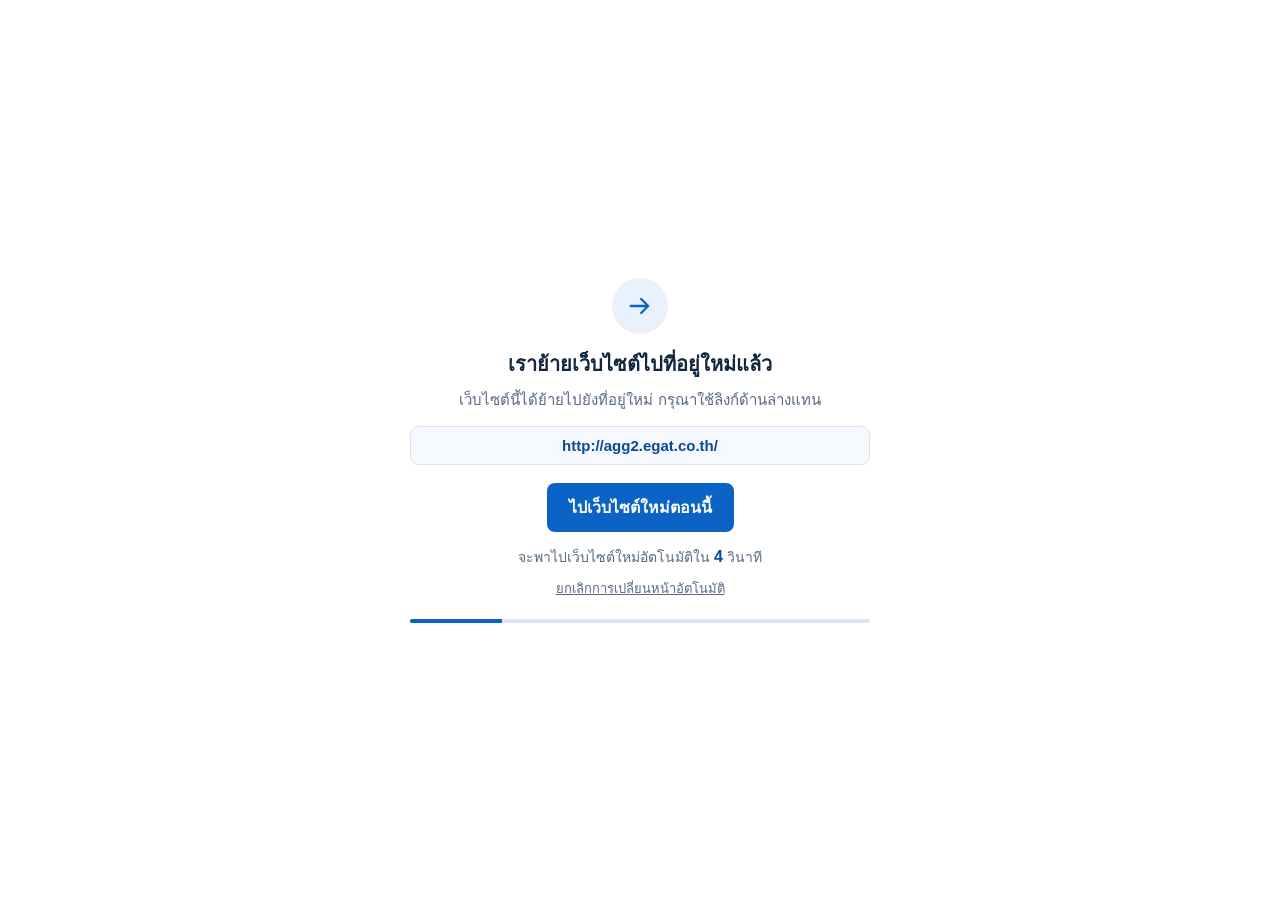
==== redirect/index.html @ e5b0041a "Add a drop-in 'we moved' popup page for the old EGAT site The old site needs to tell visitors it has" ====
<!DOCTYPE html>
<html lang="th">
<head>
<meta charset="utf-8">
<meta name="viewport" content="width=device-width, initial-scale=1">
<meta name="robots" content="noindex">
<title>เว็บไซต์ย้ายไปที่อยู่ใหม่</title>
<style>
  :root {
    --bg: #ffffff;
    --fg: #12263f;
    --muted: #5a6b82;
    --brand: #0b63c5;
    --brand-dark: #084a95;
    --border: #dde5ef;
  }
  * { box-sizing: border-box; }
  html, body {
    margin: 0;
    padding: 0;
    height: 100%;
    background: var(--bg);
    color: var(--fg);
    font-family: "Noto Sans Thai", "Sarabun", "Segoe UI", Tahoma, sans-serif;
    -webkit-text-size-adjust: 100%;
  }
  .wrap {
    min-height: 100%;
    display: flex;
    align-items: center;
    justify-content: center;
    padding: 24px 20px;
    text-align: center;
  }
  .card { max-width: 460px; width: 100%; }
  .icon {
    width: 56px; height: 56px;
    margin: 0 auto 16px;
    border-radius: 50%;
    background: #e8f1fc;
    color: var(--brand);
    display: flex; align-items: center; justify-content: center;
  }
  .icon svg { width: 28px; height: 28px; }
  h1 { font-size: 20px; line-height: 1.4; margin: 0 0 10px; }
  p { margin: 0 0 8px; font-size: 15px; line-height: 1.6; color: var(--muted); }
  .newurl {
    display: block;
    margin: 14px 0 18px;
    padding: 10px 12px;
    background: #f5f8fc;
    border: 1px solid var(--border);
    border-radius: 8px;
    font-size: 15px;
    color: var(--brand-dark);
    word-break: break-all;
    text-decoration: none;
    font-weight: 600;
  }
  .newurl:hover { background: #eaf2fb; }
  .btn {
    display: inline-block;
    padding: 12px 22px;
    border: 0;
    border-radius: 8px;
    background: var(--brand);
    color: #fff;
    font-size: 16px;
    font-weight: 700;
    font-family: inherit;
    text-decoration: none;
    cursor: pointer;
  }
  .btn:hover { background: var(--brand-dark); }
  .countdown {
    margin-top: 14px;
    font-size: 14px;
    color: var(--muted);
    min-height: 20px;
  }
  .countdown b { color: var(--brand-dark); font-size: 16px; }
  .cancel {
    display: block;
    margin: 6px auto 0;
    /* ต้องประกาศเอง เพราะ display:block ข้างบนทับค่า hidden ของเบราว์เซอร์ */
    background: none;
    border: 0;
    padding: 4px;
    color: var(--muted);
    font-size: 13px;
    font-family: inherit;
    text-decoration: underline;
    cursor: pointer;
  }
  .cancel[hidden] { display: none; }
  .bar {
    height: 4px;
    width: 100%;
    margin-top: 16px;
    background: var(--border);
    border-radius: 999px;
    overflow: hidden;
  }
  .bar > span {
    display: block;
    height: 100%;
    width: 100%;
    background: var(--brand);
    transform-origin: left center;
    transform: scaleX(0);
    transition: transform 1s linear;
  }
  @media (prefers-color-scheme: dark) {
    :root {
      --bg: #131a24; --fg: #eaf1f8; --muted: #a5b4c6;
      --brand: #4d9df0; --brand-dark: #7bb8f5; --border: #2a3542;
    }
    .icon { background: #1c2836; }
    .newurl { background: #1a2430; }
    .btn { color: #08111c; }
  }
</style>
</head>
<body>
<div class="wrap">
  <div class="card">
    <div class="icon" aria-hidden="true">
      <svg viewBox="0 0 24 24" fill="none" stroke="currentColor" stroke-width="2"
           stroke-linecap="round" stroke-linejoin="round">
        <path d="M4 12h14"></path><path d="M13 6l6 6-6 6"></path>
      </svg>
    </div>

    <h1>เราย้ายเว็บไซต์ไปที่อยู่ใหม่แล้ว</h1>
    <p>เว็บไซต์นี้ได้ย้ายไปยังที่อยู่ใหม่ กรุณาใช้ลิงก์ด้านล่างแทน</p>

    <a class="newurl" id="newUrlLink" href="#" target="_top" rel="noopener">&hellip;</a>

    <a class="btn" id="goNow" href="#" target="_top" rel="noopener">ไปเว็บไซต์ใหม่ตอนนี้</a>

    <div class="countdown" id="countdown"></div>
    <button class="cancel" id="cancel" type="button" hidden>ยกเลิกการเปลี่ยนหน้าอัตโนมัติ</button>

    <div class="bar" aria-hidden="true"><span id="bar"></span></div>
  </div>
</div>

<script>
(function () {
  "use strict";

  /* ---- ตั้งค่าได้ตรงนี้ ------------------------------------------------ */
  var TARGET_URL = "http://agg2.egat.co.th/";  // เว็บใหม่ที่จะวิ่งไป
  var SECONDS    = 5;                          // นับถอยหลังกี่วินาที
  /* --------------------------------------------------------------------- */

  // เว็บเก่าส่งค่ามาทาง query string ก็ได้ (ไม่ส่งก็ใช้ค่าด้านบน) เช่น
  //   redirect/index.html?url=https://example.com&sec=8
  try {
    var qs = new URLSearchParams(window.location.search);
    var qUrl = qs.get("url");
    var qSec = parseInt(qs.get("sec"), 10);
    if (qUrl && /^https?:\/\//i.test(qUrl)) { TARGET_URL = qUrl; }
    if (!isNaN(qSec) && qSec >= 0 && qSec <= 60) { SECONDS = qSec; }
  } catch (e) { /* เบราว์เซอร์เก่ามาก — ใช้ค่า default */ }

  var link      = document.getElementById("newUrlLink");
  var goNow     = document.getElementById("goNow");
  var countdown = document.getElementById("countdown");
  var cancelBtn = document.getElementById("cancel");
  var bar       = document.getElementById("bar");

  link.href = TARGET_URL;
  link.textContent = TARGET_URL;
  goNow.href = TARGET_URL;

  // พาทั้งหน้าไปเว็บใหม่ ไม่ใช่แค่ในกรอบ iframe — ไล่ลองทีละวิธี:
  //   1. postMessage บอกเว็บเก่าให้พาไปเอง (ใช้ได้แม้อยู่คนละโดเมน
  //      ถ้าเว็บเก่าวาง embed-snippet.html ไว้ ซึ่งมีตัวรับ message อยู่แล้ว)
  //   2. เขียน window.top ตรง ๆ (ใช้ได้เมื่ออยู่โดเมนเดียวกัน)
  //   3. เปลี่ยนหน้าใน iframe ตัวเอง — อย่างน้อยผู้ใช้ก็เห็นเว็บใหม่ในกรอบ
  // ส่วนลิงก์/ปุ่มที่ผู้ใช้กดเองมี target="_top" อยู่แล้ว จึงพาไปทั้งหน้าได้
  // ตามปกติแม้ข้ามโดเมน
  function redirect() {
    var inFrame = false;
    try { inFrame = window.top !== window.self; } catch (e) { inFrame = true; }

    if (inFrame) {
      try {
        window.parent.postMessage(
          { type: "site-moved-redirect", url: TARGET_URL }, "*"
        );
      } catch (e) { /* ไม่เป็นไร ลองวิธีถัดไป */ }

      try {
        window.top.location.href = TARGET_URL;
        return;
      } catch (e) { /* cross-origin — ตกไปใช้ fallback ข้างล่าง */ }
    }

    window.location.href = TARGET_URL;
  }

  var remaining = SECONDS;
  var timer = null;

  // หยุดนับ และแช่แถบความคืบหน้าไว้ตรงที่มันอยู่ (ไม่ให้วิ่งต่อ)
  function stop() {
    if (timer) { clearInterval(timer); timer = null; }
    bar.style.transition = "none";
  }

  function render() {
    countdown.innerHTML =
      "จะพาไปเว็บไซต์ใหม่อัตโนมัติใน <b>" + remaining + "</b> วินาที";
    bar.style.transform = "scaleX(" + ((SECONDS - remaining) / SECONDS) + ")";
  }

  // กดเองได้ทันที ไม่ต้องรอครบ 5 วิ — ปล่อยให้ลิงก์ทำงานเองตามปกติ
  // (target="_top" พาไปทั้งหน้าได้แม้ข้ามโดเมน ซึ่งชัวร์กว่าสั่งด้วย JS)
  // แค่หยุดตัวนับไว้ กันไม่ให้ยิงซ้ำระหว่างหน้ากำลังโหลด
  goNow.addEventListener("click", stop);
  link.addEventListener("click", stop);

  if (SECONDS > 0) {
    cancelBtn.hidden = false;
    cancelBtn.addEventListener("click", function () {
      stop();
      bar.style.transform = "scaleX(0)";
      cancelBtn.hidden = true;
      countdown.textContent = "ยกเลิกแล้ว — กดปุ่มด้านบนเพื่อไปเว็บไซต์ใหม่";
    });

    render();
    timer = setInterval(function () {
      remaining -= 1;
      if (remaining <= 0) {
        stop();
        countdown.textContent = "กำลังพาไปเว็บไซต์ใหม่…";
        redirect();
        return;
      }
      render();
    }, 1000);
  } else {
    redirect();
  }
})();
</script>
</body>
</html>
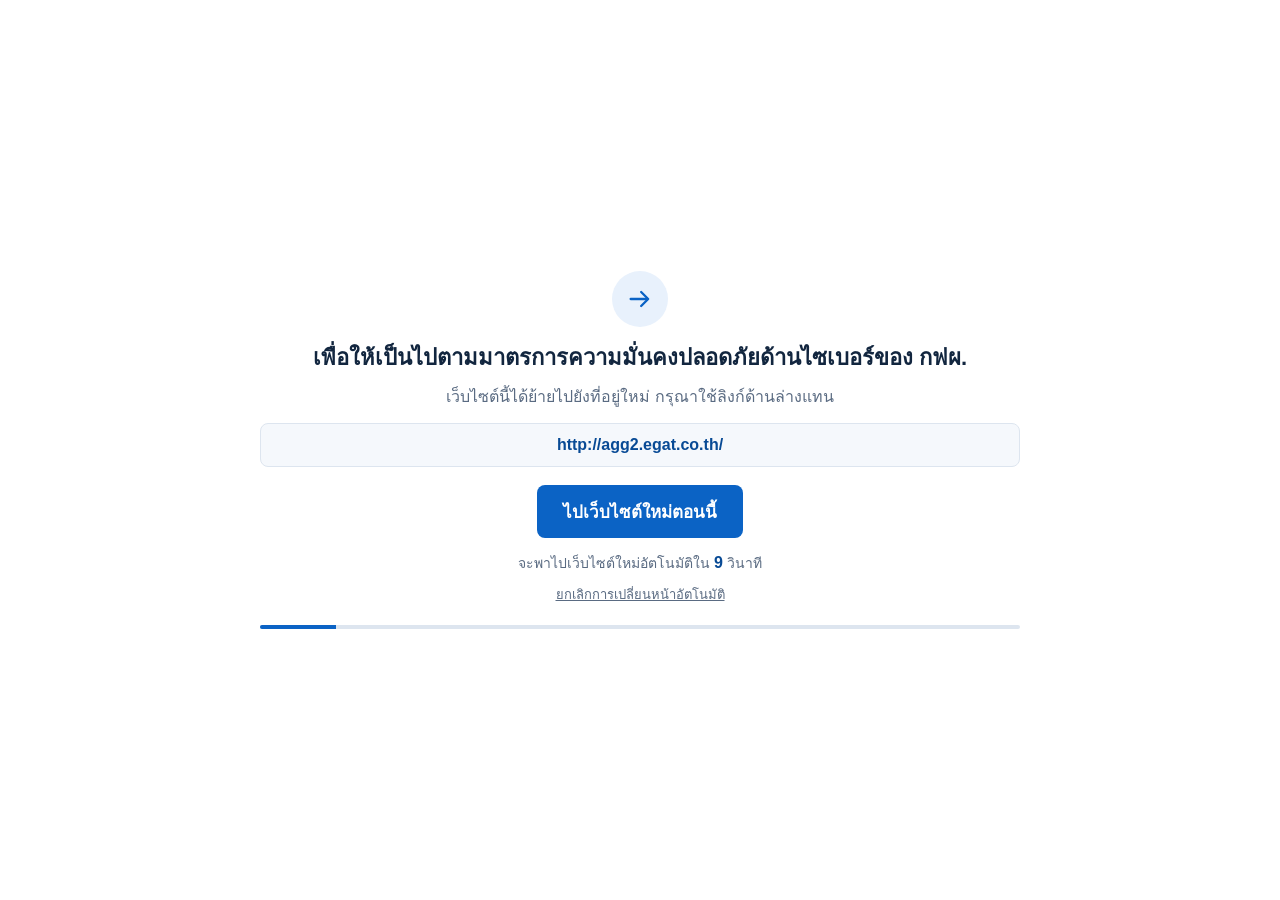
==== commit d00885cc: "Widen the card and expose sizing as CSS variables Co-Authored-By: Claude Sonnet 5 <noreply@anthropic" ====
--- a/redirect/index.html
+++ b/redirect/index.html
@@ -1,4 +1,21 @@
 <!DOCTYPE html>
+<!--
+  ===========================================================================
+  หน้าแจ้งย้ายเว็บ + นับถอยหลังไปเว็บใหม่อัตโนมัติ
+
+  ไฟล์เดียวจบ ไม่ต้องมีไฟล์อื่นประกอบ ไม่ต้องต่อเน็ต ไม่มี library
+  เอาไปวางไว้ที่ไหนก็ได้ เช่น  http://192.168.1.8/index.html
+  หรือวางบนเว็บเก่าเองเป็น /moved.html (แนะนำ — ดู README)
+  แล้วเอา URL นั้นไปใส่ใน popup module ของเว็บเก่า
+
+  รองรับ popup ทั้งสองแบบ: แบบ iframe ในหน้า และแบบเปิดหน้าต่างใหม่
+  ด้วย window.open
+
+  จุดที่แก้เองบ่อย มี 2 ที่ ทั้งคู่มีกรอบ ==== ล้อมไว้ให้หาง่าย
+    1. หน้าตา/ขนาด  → "ปรับหน้าตาได้ตรงนี้" ในส่วน <style> ข้างล่างนี้
+    2. ปลายทาง/เวลา → "ตั้งค่าได้ตรงนี้" ในส่วน <script> ท้ายไฟล์
+  ===========================================================================
+-->
 <html lang="th">
 <head>
 <meta charset="utf-8">
@@ -6,6 +23,34 @@
 <meta name="robots" content="noindex">
 <title>เว็บไซต์ย้ายไปที่อยู่ใหม่</title>
 <style>
+  /* ==================== ปรับหน้าตาได้ตรงนี้ ==============================
+     แก้แค่ตัวเลขในบล็อกนี้พอ ไม่ต้องไปยุ่งกับ CSS ข้างล่าง
+     ทุกค่ามีหน่วยกำกับ (px) อย่าลืมใส่ px ด้วยตอนแก้
+     ====================================================================== */
+  :root {
+    /* ความกว้างของกล่องเนื้อหา — ค่าเดิมคือ 460px */
+    --card-width: 760px;
+
+    /* ระยะขอบรอบกล่อง เขียนเป็น "บน-ล่าง  ซ้าย-ขวา" */
+    --page-padding: 28px 24px;
+
+    /* ขนาดตัวอักษรส่วนต่าง ๆ */
+    --title-size: 22px;   /* หัวข้อใหญ่ */
+    --text-size:  16px;   /* คำอธิบาย */
+    --url-size:   16px;   /* กล่อง URL เว็บใหม่ */
+    --btn-size:   17px;   /* ตัวหนังสือบนปุ่ม */
+
+    /* ขนาดปุ่ม เขียนเป็น "บน-ล่าง  ซ้าย-ขวา" */
+    --btn-padding: 13px 26px;
+
+    /* วงกลมไอคอนลูกศรด้านบน — ใส่ 0px ถ้าไม่อยากให้มีไอคอน */
+    --icon-size: 56px;
+
+    /* ความมนของมุมกล่อง/ปุ่ม */
+    --radius: 8px;
+  }
+
+  /* สีทั้งหมด (โหมดสว่าง) — โหมดมืดอยู่ท้ายส่วน <style> */
   :root {
     --bg: #ffffff;
     --fg: #12263f;
@@ -13,7 +58,11 @@
     --brand: #0b63c5;
     --brand-dark: #084a95;
     --border: #dde5ef;
-  }
+    --warn: #8a5a00;
+    --warn-bg: #fff6e5;
+  }
+  /* ================== จบส่วนที่ปรับเองได้ =============================== */
+
   * { box-sizing: border-box; }
   html, body {
     margin: 0;
@@ -29,29 +78,44 @@
     display: flex;
     align-items: center;
     justify-content: center;
-    padding: 24px 20px;
-    text-align: center;
-  }
-  .card { max-width: 460px; width: 100%; }
+    padding: var(--page-padding);
+    text-align: center;   /* เปลี่ยนเป็น left ได้ถ้าอยากให้ชิดซ้าย */
+  }
+  /* กล่องเนื้อหา — กว้างเท่า --card-width แต่ไม่เกินความกว้างของ popup
+     ที่เว็บเก่าตั้งไว้ ถ้าขยายแล้วยังดูแคบ ให้ไปเพิ่ม width ของ iframe
+     ในเว็บเก่าด้วย ไม่งั้นกล่องจะชนขอบ popup ก่อนถึงค่านี้ */
+  .card { max-width: var(--card-width); width: 100%; }
   .icon {
-    width: 56px; height: 56px;
+    width: var(--icon-size);
+    height: var(--icon-size);
     margin: 0 auto 16px;
     border-radius: 50%;
     background: #e8f1fc;
     color: var(--brand);
     display: flex; align-items: center; justify-content: center;
-  }
-  .icon svg { width: 28px; height: 28px; }
-  h1 { font-size: 20px; line-height: 1.4; margin: 0 0 10px; }
-  p { margin: 0 0 8px; font-size: 15px; line-height: 1.6; color: var(--muted); }
+    overflow: hidden;
+  }
+  .icon svg { width: 50%; height: 50%; }
+  .card h1, .card h2, .card h3 {
+    font-size: var(--title-size);
+    line-height: 1.4;
+    font-weight: 700;
+    margin: 0 0 10px;
+  }
+  p {
+    margin: 0 0 8px;
+    font-size: var(--text-size);
+    line-height: 1.6;
+    color: var(--muted);
+  }
   .newurl {
     display: block;
     margin: 14px 0 18px;
-    padding: 10px 12px;
+    padding: 12px 14px;
     background: #f5f8fc;
     border: 1px solid var(--border);
-    border-radius: 8px;
-    font-size: 15px;
+    border-radius: var(--radius);
+    font-size: var(--url-size);
     color: var(--brand-dark);
     word-break: break-all;
     text-decoration: none;
@@ -60,18 +124,23 @@
   .newurl:hover { background: #eaf2fb; }
   .btn {
     display: inline-block;
-    padding: 12px 22px;
+    padding: var(--btn-padding);
     border: 0;
-    border-radius: 8px;
+    border-radius: var(--radius);
     background: var(--brand);
     color: #fff;
-    font-size: 16px;
+    font-size: var(--btn-size);
     font-weight: 700;
     font-family: inherit;
     text-decoration: none;
     cursor: pointer;
   }
   .btn:hover { background: var(--brand-dark); }
+  .btn.is-urgent { animation: pulse 1.2s ease-in-out infinite; }
+  @keyframes pulse {
+    0%, 100% { box-shadow: 0 0 0 0 rgba(11, 99, 197, 0.45); }
+    50%      { box-shadow: 0 0 0 10px rgba(11, 99, 197, 0); }
+  }
   .countdown {
     margin-top: 14px;
     font-size: 14px;
@@ -79,6 +148,12 @@
     min-height: 20px;
   }
   .countdown b { color: var(--brand-dark); font-size: 16px; }
+  .countdown.is-warn {
+    color: var(--warn);
+    background: var(--warn-bg);
+    border-radius: var(--radius);
+    padding: 8px 10px;
+  }
   .cancel {
     display: block;
     margin: 6px auto 0;
@@ -114,6 +189,7 @@
     :root {
       --bg: #131a24; --fg: #eaf1f8; --muted: #a5b4c6;
       --brand: #4d9df0; --brand-dark: #7bb8f5; --border: #2a3542;
+      --warn: #ffcc73; --warn-bg: #3a2f18;
     }
     .icon { background: #1c2836; }
     .newurl { background: #1a2430; }
@@ -131,7 +207,7 @@
       </svg>
     </div>
 
-    <h1>เราย้ายเว็บไซต์ไปที่อยู่ใหม่แล้ว</h1>
+    <h3>เพื่อให้เป็นไปตามมาตรการความมั่นคงปลอดภัยด้านไซเบอร์ของ กฟผ.</h3>
     <p>เว็บไซต์นี้ได้ย้ายไปยังที่อยู่ใหม่ กรุณาใช้ลิงก์ด้านล่างแทน</p>
 
     <a class="newurl" id="newUrlLink" href="#" target="_top" rel="noopener">&hellip;</a>
@@ -149,20 +225,31 @@
 (function () {
   "use strict";
 
-  /* ---- ตั้งค่าได้ตรงนี้ ------------------------------------------------ */
-  var TARGET_URL = "http://agg2.egat.co.th/";  // เว็บใหม่ที่จะวิ่งไป
-  var SECONDS    = 5;                          // นับถอยหลังกี่วินาที
-  /* --------------------------------------------------------------------- */
-
-  // เว็บเก่าส่งค่ามาทาง query string ก็ได้ (ไม่ส่งก็ใช้ค่าด้านบน) เช่น
-  //   redirect/index.html?url=https://example.com&sec=8
+  /* ======================= ตั้งค่าได้ตรงนี้ =============================== */
+
+  // เว็บใหม่ที่จะพาไป
+  var TARGET_URL = "http://agg2.egat.co.th/";
+
+  // นับถอยหลังกี่วินาทีก่อนไปเอง (ใส่ 0 = ไปทันที)
+  var SECONDS = 10;
+
+  // ถ้าเบราว์เซอร์บล็อกการเปลี่ยนหน้าอัตโนมัติ (เกิดตอนไฟล์นี้อยู่คนละเครื่อง
+  // กับเว็บเก่า เช่นวางไว้ที่ 192.168.1.8 แต่เว็บเก่าอยู่อีกที่) จะให้ทำอะไรต่อ
+  //   "button"  = ขึ้นข้อความบอกให้กดปุ่มเอง  (แนะนำ — ผู้ใช้ไม่งง)
+  //   "inframe" = โหลดเว็บใหม่ในกรอบ popup นี้เลย (auto แต่เว็บใหม่จะอยู่ในกรอบเล็ก)
+  var ON_BLOCKED = "button";
+
+  /* ====================================================================== */
+
+  // เว็บเก่าจะส่งค่ามาทาง query string แทนการแก้ไฟล์นี้ก็ได้ เช่น
+  //   http://192.168.1.8/index.html?url=https://example.com&sec=8
   try {
     var qs = new URLSearchParams(window.location.search);
     var qUrl = qs.get("url");
     var qSec = parseInt(qs.get("sec"), 10);
     if (qUrl && /^https?:\/\//i.test(qUrl)) { TARGET_URL = qUrl; }
     if (!isNaN(qSec) && qSec >= 0 && qSec <= 60) { SECONDS = qSec; }
-  } catch (e) { /* เบราว์เซอร์เก่ามาก — ใช้ค่า default */ }
+  } catch (e) { /* เบราว์เซอร์เก่ามาก — ใช้ค่าที่ตั้งไว้ข้างบน */ }
 
   var link      = document.getElementById("newUrlLink");
   var goNow     = document.getElementById("goNow");
@@ -174,31 +261,80 @@
   link.textContent = TARGET_URL;
   goNow.href = TARGET_URL;
 
-  // พาทั้งหน้าไปเว็บใหม่ ไม่ใช่แค่ในกรอบ iframe — ไล่ลองทีละวิธี:
-  //   1. postMessage บอกเว็บเก่าให้พาไปเอง (ใช้ได้แม้อยู่คนละโดเมน
-  //      ถ้าเว็บเก่าวาง embed-snippet.html ไว้ ซึ่งมีตัวรับ message อยู่แล้ว)
-  //   2. เขียน window.top ตรง ๆ (ใช้ได้เมื่ออยู่โดเมนเดียวกัน)
-  //   3. เปลี่ยนหน้าใน iframe ตัวเอง — อย่างน้อยผู้ใช้ก็เห็นเว็บใหม่ในกรอบ
-  // ส่วนลิงก์/ปุ่มที่ผู้ใช้กดเองมี target="_top" อยู่แล้ว จึงพาไปทั้งหน้าได้
-  // ตามปกติแม้ข้ามโดเมน
+  // หน้านี้ถูกเปิดมาแบบไหน — อยู่ในกรอบ iframe / เป็นหน้าต่าง popup ที่ถูก
+  // window.open ขึ้นมา / หรือเปิดตรง ๆ
+  var inFrame;
+  try { inFrame = (window.top !== window.self); } catch (e) { inFrame = true; }
+
+  var opener = null;
+  try {
+    if (window.opener && !window.opener.closed) { opener = window.opener; }
+  } catch (e) { opener = null; }
+
+  var blockedTimer = null;
+
+  // พาทั้งหน้า (ไม่ใช่แค่ในกรอบ) ไปเว็บใหม่ — ไล่ลองทีละวิธี
+  //   1. postMessage บอกเว็บเก่าให้พาไปเอง — ใช้ได้แม้อยู่คนละเครื่อง
+  //      แต่เว็บเก่าต้องมีตัวรับ (ดู embed-snippet.html) ถ้าไม่มีก็ไม่พัง เงียบไป
+  //   2. สั่ง window.top ตรง ๆ — ได้ผลเมื่อไฟล์นี้อยู่โดเมนเดียวกับเว็บเก่า
+  //      ถ้าคนละโดเมน เบราว์เซอร์จะบล็อกแบบ "เงียบ ๆ" ไม่ throw ให้จับ
+  //      จึงต้องใช้วิธีตั้งเวลาเช็กว่าหน้านี้ยังอยู่ไหม (ข้อ 3)
+  //   3. ยังอยู่ = โดนบล็อก → ทำตามค่า ON_BLOCKED
   function redirect() {
-    var inFrame = false;
-    try { inFrame = window.top !== window.self; } catch (e) { inFrame = true; }
-
-    if (inFrame) {
-      try {
-        window.parent.postMessage(
-          { type: "site-moved-redirect", url: TARGET_URL }, "*"
-        );
-      } catch (e) { /* ไม่เป็นไร ลองวิธีถัดไป */ }
-
-      try {
-        window.top.location.href = TARGET_URL;
+    if (!inFrame) {
+      // popup module บางตัวไม่ได้ใช้ iframe แต่เปิดเป็น "หน้าต่างใหม่"
+      // ด้วย window.open — กรณีนี้พาหน้าต่างแม่ (เว็บเก่า) ไปเว็บใหม่
+      // แล้วปิดหน้าต่าง popup นี้ทิ้ง
+      if (opener) {
+        try {
+          opener.location.href = TARGET_URL;
+          opener.focus();
+        } catch (e) { /* ทำไม่ได้ ก็ปล่อยให้ตกไปพาหน้าต่างนี้ไปแทน */ }
+        try { window.close(); } catch (e) { /* บางเบราว์เซอร์ไม่ยอมให้ปิด */ }
+        // ปิดไม่สำเร็จ (ยังอยู่) → อย่างน้อยพาหน้าต่างนี้ไปเว็บใหม่
+        setTimeout(function () { window.location.href = TARGET_URL; }, 1200);
         return;
-      } catch (e) { /* cross-origin — ตกไปใช้ fallback ข้างล่าง */ }
+      }
+
+      // เปิดหน้านี้ตรง ๆ ไม่มีข้อจำกัดอะไร
+      window.location.href = TARGET_URL;
+      return;
     }
 
-    window.location.href = TARGET_URL;
+    try {
+      window.parent.postMessage(
+        { type: "site-moved-redirect", url: TARGET_URL }, "*"
+      );
+    } catch (e) { /* ไม่เป็นไร ลองวิธีถัดไป */ }
+
+    try {
+      window.top.location.href = TARGET_URL;
+    } catch (e) { /* คนละโดเมน — ถือว่าโดนบล็อก */ }
+
+    blockedTimer = setTimeout(onBlocked, 1500);
+    // ถ้าเปลี่ยนหน้าสำเร็จ หน้านี้จะถูกทิ้งก่อน 1.5 วิ — ยกเลิกตัวจับเวลาซะ
+    window.addEventListener("pagehide", clearBlockedTimer);
+    window.addEventListener("beforeunload", clearBlockedTimer);
+  }
+
+  function clearBlockedTimer() {
+    if (blockedTimer) { clearTimeout(blockedTimer); blockedTimer = null; }
+  }
+
+  function onBlocked() {
+    blockedTimer = null;
+
+    if (ON_BLOCKED === "inframe") {
+      window.location.href = TARGET_URL;   // โหลดเว็บใหม่ในกรอบนี้
+      return;
+    }
+
+    countdown.className = "countdown is-warn";
+    countdown.textContent =
+      "เบราว์เซอร์ไม่อนุญาตให้เปลี่ยนหน้าอัตโนมัติจากในกรอบนี้ " +
+      "กรุณากดปุ่ม “ไปเว็บไซต์ใหม่ตอนนี้” ด้านบน";
+    goNow.className = "btn is-urgent";
+    try { goNow.focus(); } catch (e) { /* ไม่สำคัญ */ }
   }
 
   var remaining = SECONDS;
@@ -216,18 +352,28 @@
     bar.style.transform = "scaleX(" + ((SECONDS - remaining) / SECONDS) + ")";
   }
 
-  // กดเองได้ทันที ไม่ต้องรอครบ 5 วิ — ปล่อยให้ลิงก์ทำงานเองตามปกติ
-  // (target="_top" พาไปทั้งหน้าได้แม้ข้ามโดเมน ซึ่งชัวร์กว่าสั่งด้วย JS)
-  // แค่หยุดตัวนับไว้ กันไม่ให้ยิงซ้ำระหว่างหน้ากำลังโหลด
-  goNow.addEventListener("click", stop);
-  link.addEventListener("click", stop);
+  // กดเองได้ทันที ไม่ต้องรอครบเวลา — ปล่อยให้ลิงก์ทำงานเองตามปกติ
+  // (target="_top" + คนกดเอง = เบราว์เซอร์ยอมให้พาไปทั้งหน้าแม้คนละโดเมน
+  //  ซึ่งชัวร์กว่าสั่งด้วย JS มาก จึงไม่ดัก preventDefault ตรงนี้)
+  goNow.addEventListener("click", function () { stop(); clearBlockedTimer(); });
+  link.addEventListener("click",  function () { stop(); clearBlockedTimer(); });
+
+  // ยกเว้นตอนเป็นหน้าต่าง popup แยก — target="_top" จะพาแค่หน้าต่างเล็กนี้ไป
+  // ทิ้งเว็บเก่าค้างอยู่ในหน้าต่างแม่ จึงต้องดักเองให้พาหน้าต่างแม่ไปแทน
+  if (!inFrame && opener) {
+    var openerClick = function (ev) { ev.preventDefault(); redirect(); };
+    goNow.addEventListener("click", openerClick);
+    link.addEventListener("click", openerClick);
+  }
 
   if (SECONDS > 0) {
     cancelBtn.hidden = false;
     cancelBtn.addEventListener("click", function () {
       stop();
+      clearBlockedTimer();
       bar.style.transform = "scaleX(0)";
       cancelBtn.hidden = true;
+      countdown.className = "countdown";
       countdown.textContent = "ยกเลิกแล้ว — กดปุ่มด้านบนเพื่อไปเว็บไซต์ใหม่";
     });
 
@@ -236,6 +382,7 @@
       remaining -= 1;
       if (remaining <= 0) {
         stop();
+        cancelBtn.hidden = true;
         countdown.textContent = "กำลังพาไปเว็บไซต์ใหม่…";
         redirect();
         return;
@@ -243,6 +390,7 @@
       render();
     }, 1000);
   } else {
+    cancelBtn.hidden = true;
     redirect();
   }
 })();
